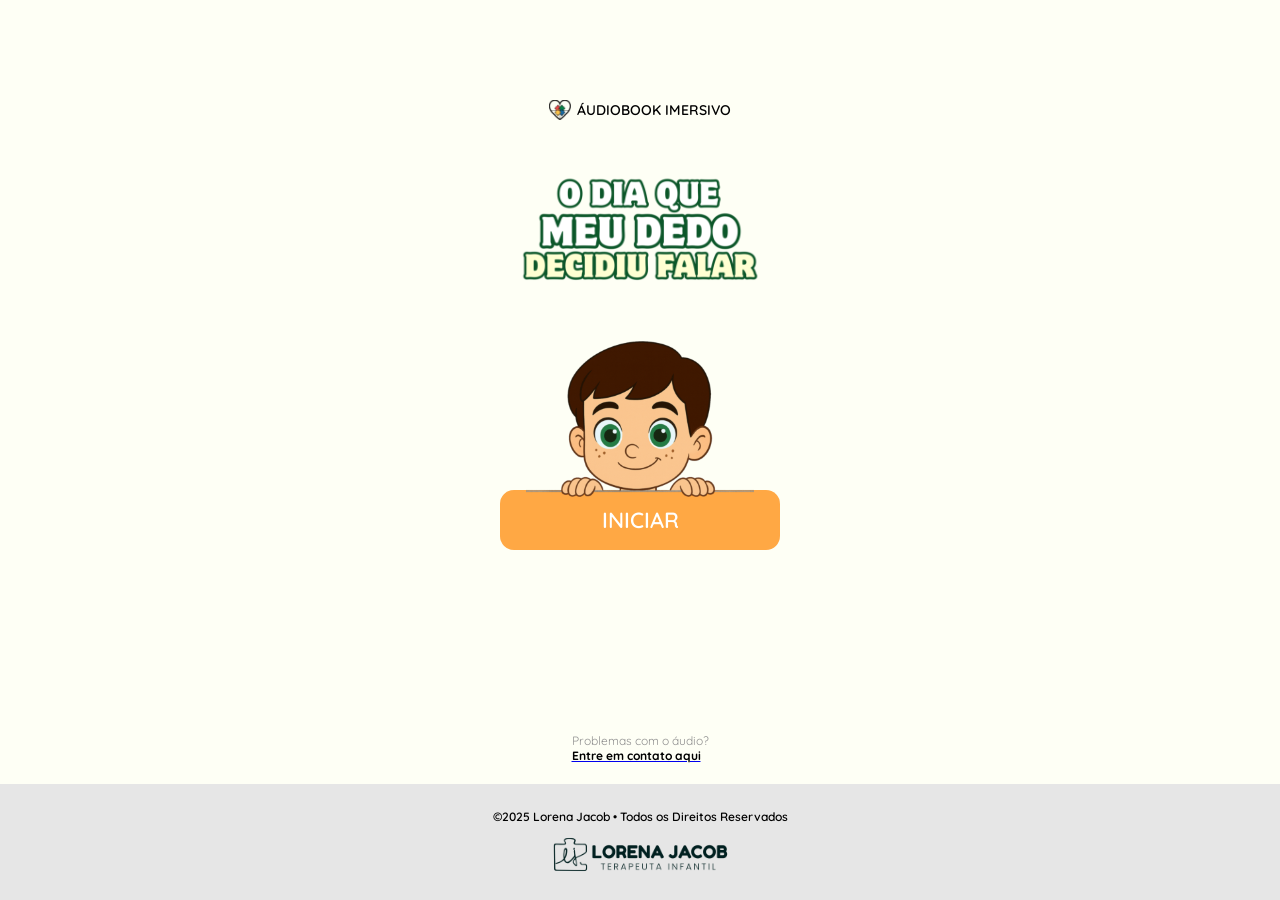
==== public/o-dia-que-meu-dedo-decidiu-falar/index.html @ e36b0d24 "fix: corrigir estrutura de pastas movendo livro para /public" ====
<!DOCTYPE html>
<html lang="pt-BR">
<head>
    <meta charset="UTF-8">
    <meta name="viewport" content="width=device-width, initial-scale=1.0">

    <title>O dia que meu dedo decidiu falar</title>

    <!-- CSS do livro -->
    <link rel="stylesheet" href="livro1.css">

    <!-- Fonte Quicksand -->
    <link rel="preconnect" href="https://fonts.googleapis.com">
    <link rel="preconnect" href="https://fonts.gstatic.com" crossorigin>
    <link href="https://fonts.googleapis.com/css2?family=Quicksand:wght@300..700&display=swap" rel="stylesheet">
</head>

<body>

    <!-- CONTEÚDO PRINCIPAL DO LIVRO -->
    <main class="container">

        <!-- Topo -->
        <div class="topo">
            <img src="img/coracao.svg" class="icone-coracao" alt="Coração">
            <span class="texto-topo">ÁUDIOBOOK IMERSIVO</span>
        </div>

        <!-- Título -->
        <img class="titulo" src="img/titulo.svg" alt="Título do Livro">

        <!-- Menino + Botão -->
        <div class="area-personagem">
            <img class="menino" src="img/menino.svg" alt="Personagem Menino">
            <a href="pagina1.html" class="btn-iniciar">INICIAR</a>
        </div>

    </main>

    <div class="area-ajuda" >
        <p> Problemas com o áudio? </p> 

        <a href="https://wa.me/5527998206121?text=Ol%C3%A1%2C%20estou%20com%20problemas%20no%20%C3%A1udiobook%20do%20livro%20%22O%20dia%20que%20meu%20dedo%20decidiu%20falar%22"><p id="entre-contato" > <strong>Entre em contato aqui </strong>  </p> <br> </a>
        
    </div>


    <footer class="rodape">
        <p>©2025 Lorena Jacob • Todos os Direitos Reservados</p>

        <a href="https://www.lorenajacob.com.br/"> <img src="img/logo.svg" class="logo-rodape" alt="Logo Lorena Jacob"> </a>
        
    </footer>

    
</body>
</html>
---- public/o-dia-que-meu-dedo-decidiu-falar/livro1.css ----
/* ===== Fonte personalizada ===== */
@font-face {
    font-family: 'Motter Corpus';
    src: url('../../fonts/motter-corpus-itc-tt.ttf') format('truetype');
}

/* ===== RESET ===== */
* {
    margin: 0;
    padding: 0;
    box-sizing: border-box;
}

/* ===== GARANTIR QUE A TELA TENHA 100% DA ALTURA ===== */
html, body {
    height: 100%;
}

/* ===== BODY FLEX PARA FIXAR RODAPÉ NO FINAL ===== */
body {
    background-color: #FEFFF5;
    display: flex;
    flex-direction: column;
    align-items: center;
    font-family: 'Quicksand', sans-serif;
}

/* ===== CONTAINER DO CONTEÚDO ===== */
.container {
    width: 100%;
    max-width: 390px;
    padding: 20px;
    text-align: center;

    flex: 1; /* Mantém conteúdo flexível e empurra o rodapé */
}

/* ===== TOPO ===== */
.topo {
    display: flex;
    justify-content: center;
    align-items: center;
    gap: 6px;
    margin-top: 80px;
}

.icone-coracao {
    width: 22px;
}

.texto-topo {
    font-size: 14px;
    font-weight: 600;
}

/* ===== TÍTULO (IMAGEM) ===== */
.titulo {
    display: block;
    margin: 50px auto 0;
    width: 80%;
    max-width: 300px;
}

/* ===== MENINO + BOTÃO ===== */
.area-personagem {
    display: flex;
    flex-direction: column;
    align-items: center;
}

/* Menino */
.menino {
    width: 65%;
    max-width: 230px;
    position: relative;
    z-index: 10;
    margin-bottom: -34px;
}

/* Botão iniciar */
.btn-iniciar {
    display: block;
    background-color: #FFA844;
    color: white;
    font-size: 22px;
    font-weight: 600;
    font-family: 'Quicksand', sans-serif;

    padding: 16px 0;
    width: 80%;
    max-width: 280px;

    border-radius: 14px;
    text-decoration: none;
    text-align: center;

    position: relative;
    z-index: 1;
}



.area-ajuda p {
    margin: 0;
    padding: 0;
    line-height: 1.3;
    justify-content: center;
    font-size: 12px;
    color: #8F8F8F;
}

#entre-contato{
    color: black;
}

/* ===== RODAPÉ 100% WIDTH ===== */
.rodape {
    width: 100%;
    background-color: #E6E6E6;
    padding: 25px 0;

    text-align: center;

    display: flex;
    flex-direction: column;
    align-items: center;

    flex-shrink: 0; /* NÃO deixa o rodapé ser encolhido */
}

.rodape p {
    font-size: 12px;
    font-weight: 600;
    margin-bottom: 10px;
}

.logo-rodape {
    width: auto;
    height: auto;
    max-width: 100%;
    display: block;
}

/* ===== MEDIA QUERY (ATÉ 600px) ===== */
@media (max-width: 600px) {

    .icone-coracao {
        width: 20px;
    }

    .texto-topo {
        font-size: 13px;
    }

    .titulo {
        margin: 40px auto 0;
        width: 100%;
    }

    .menino {
        width: 60%;
        margin-bottom: -30px;
    }

    .btn-iniciar {
        width: 85%;
        font-size: 20px;
        padding: 14px 0;
    }


.area-ajuda {
    margin-bottom: 80px;  
}


    .rodape {
        padding: 18px 0;
    }

    .logo-rodape {
       width: auto;
       height: auto;
    }

    .rodape p {
        font-size: 11px;
    }
}
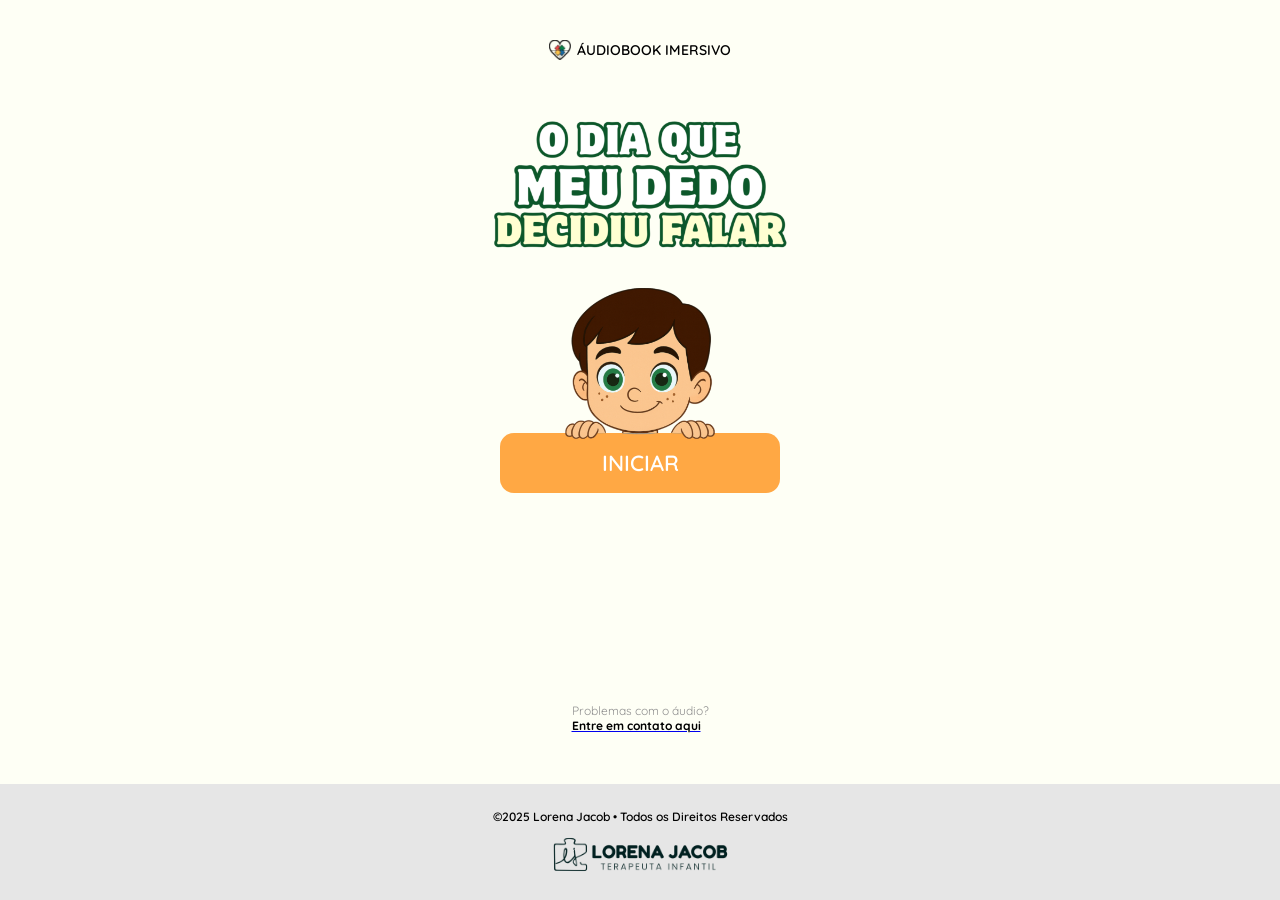
==== commit 00d45824: "Implementação de Cabeçalho" ====
--- a/public/o-dia-que-meu-dedo-decidiu-falar/index.html
+++ b/public/o-dia-que-meu-dedo-decidiu-falar/index.html
@@ -7,7 +7,8 @@
     <title>O dia que meu dedo decidiu falar</title>
 
     <!-- CSS do livro -->
-    <link rel="stylesheet" href="livro1.css">
+    <link rel="stylesheet" href="inicio.css">
+    <link rel="stylesheet" href="base.css">
 
     <!-- Fonte Quicksand -->
     <link rel="preconnect" href="https://fonts.googleapis.com">
--- a/public/o-dia-que-meu-dedo-decidiu-falar/inicio.css
+++ b/public/o-dia-que-meu-dedo-decidiu-falar/inicio.css
@@ -0,0 +1,209 @@
+/* ===== Fonte personalizada ===== */
+@font-face {
+    font-family: 'Motter Corpus';
+    src: url('../../fonts/motter-corpus-itc-tt.ttf') format('truetype');
+}
+
+/* ===== RESET ===== */
+* {
+    margin: 0;
+    padding: 0;
+    box-sizing: border-box;
+}
+
+/* ===== GARANTIR QUE A TELA TENHA 100% DA ALTURA ===== */
+html, body {
+    height: 100%;
+}
+
+/* ===== BODY FLEX PARA FIXAR RODAPÉ NO FINAL ===== */
+body {
+    background-color: #FEFFF5;
+    display: flex;
+    flex-direction: column;
+    align-items: center;
+    font-family: 'Quicksand', sans-serif;
+}
+
+/* ===== CONTAINER DO CONTEÚDO ===== */
+.container {
+    width: 100%;
+    max-width: 390px;
+    padding: 20px;
+    text-align: center;
+
+    flex: 1; /* Mantém conteúdo flexível e empurra o rodapé */
+}
+
+/* ===== TOPO ===== */
+.topo {
+    display: flex;
+    justify-content: center;
+    align-items: center;
+    gap: 6px;
+    margin-top: 20px;
+}
+
+.icone-coracao {
+    width: 22px;
+}
+
+.texto-topo {
+    font-size: 14px;
+    font-weight: 600;
+}
+
+/* ===== TÍTULO (IMAGEM) ===== */
+.titulo {
+    display: block;
+    margin: 50px auto 0;
+    width: 100%;
+    max-width: 500px;
+    margin-bottom: 20px;
+}
+
+/* ===== MENINO + BOTÃO ===== */
+.area-personagem {
+    display: flex;
+    flex-direction: column;
+    align-items: center;
+}
+
+/* Menino */
+.menino {
+    width: 65%;
+    max-width: 150px;
+    position: relative;
+    z-index: 10;
+    margin-bottom: -6.2px;
+}
+
+/* Botão iniciar */
+.btn-iniciar {
+    display: block;
+    background-color: #FFA844;
+    color: white;
+    font-size: 22px;
+    font-weight: 600;
+    font-family: 'Quicksand', sans-serif;
+
+    padding: 16px 0;
+    width: 80%;
+    max-width: 280px;
+
+    border-radius: 14px;
+    text-decoration: none;
+    text-align: center;
+
+    position: relative;
+    z-index: 1;
+}
+
+
+
+.area-ajuda p {
+    margin: 0;
+    padding: 0;
+    line-height: 1.3;
+    justify-content: center;
+    font-size: 12px;
+    color: #8F8F8F;
+}
+
+.area-ajuda{
+    padding: 30px;
+  
+}
+
+#entre-contato{
+    color: black;
+}
+
+/* ===== RODAPÉ 100% WIDTH ===== */
+.rodape {
+    width: 100%;
+    background-color: #E6E6E6;
+    padding: 25px 0;
+
+    text-align: center;
+
+    display: flex;
+    flex-direction: column;
+    align-items: center;
+
+    flex-shrink: 0; /* NÃO deixa o rodapé ser encolhido */
+}
+
+.rodape p {
+    font-size: 12px;
+    font-weight: 600;
+    margin-bottom: 10px;
+}
+
+.logo-rodape {
+    width: auto;
+    height: auto;
+    max-width: 100%;
+    display: block;
+}
+
+/* ===== MEDIA QUERY (ATÉ 600px) ===== */
+@media (max-width: 600px) {
+
+    .icone-coracao {
+        width: 20px;
+    }
+
+    .texto-topo {
+        font-size: 13px;
+    }
+
+    .titulo {
+        margin: 40px auto 0;
+        width: 100%;
+    }
+
+    .menino {
+        width: 60%;
+        margin-bottom: -7px;
+    }
+
+    .btn-iniciar {
+        width: 85%;
+        font-size: 20px;
+        padding: 14px 0;
+    }
+
+
+.area-ajuda {
+    margin-bottom: 80px;  
+}
+
+
+    .rodape {
+        padding: 18px 0;
+    }
+
+    .logo-rodape {
+       width: auto;
+       height: auto;
+    }
+
+    .rodape p {
+        font-size: 11px;
+    }
+}
+
+
+/* === FIX Android que cria espaço no rodapé (A52, A32, etc) === */
+@media screen and (max-height: 800px) {
+    body {
+        min-height: 100dvh !important;
+        display: flex !important;
+        flex-direction: column !important;
+    }
+
+    main, .container {
+        flex: 1 0 auto !important;
+    }
+}
--- a/public/o-dia-que-meu-dedo-decidiu-falar/base.css
+++ b/public/o-dia-que-meu-dedo-decidiu-falar/base.css
@@ -0,0 +1,197 @@
+/* ===== Fonte personalizada ===== */
+@font-face {
+    font-family: 'Motter Corpus';
+    src: url('../../fonts/motter-corpus-itc-tt.ttf') format('truetype');
+}
+
+/* ===== RESET ===== */
+* {
+    margin: 0;
+    padding: 0;
+    box-sizing: border-box;
+}
+
+/* ===== GARANTIR QUE A TELA TENHA 100% DA ALTURA ===== */
+html, body {
+    margin: 0;
+    padding: 0;
+    height: 100%;
+}
+
+
+main {
+    flex: 1;
+}
+
+
+
+
+/* ===== CABEÇALHO ===== */
+.topo-site {
+    width: 100%;
+    background-color: #083B6D;
+    padding: 15px 25px;
+
+    display: flex;
+    justify-content: space-between;
+    align-items: center;
+
+    flex-shrink: 0;
+}
+
+/* logo */
+.logo-topo {
+    height: 36px;
+    width: auto;
+}
+
+/* MOBILE — ícone hambúrguer */
+.menu-btn {
+    background-color: #5CC8FF;
+    border: none;
+    width: 48px;
+    height: 48px;
+    border-radius: 50%;
+
+    display: flex;
+    justify-content: center;
+    align-items: center;
+
+    cursor: pointer;
+}
+
+.menu-icone {
+    width: 26px;
+    height: 26px;
+}
+
+/* DESKTOP MENU */
+.menu-desktop {
+    display: flex;
+    align-items: center;
+    gap: 35px;
+}
+
+.menu-desktop .item-menu {
+    color: white;
+    font-size: 15px;
+    font-weight: 500;
+
+    display: flex;
+    align-items: center;
+    gap: 7px;
+
+    text-decoration: none;
+}
+
+.menu-desktop .icon {
+    width: 18px;
+    height: 18px;
+}
+
+/* Botão laranja de contato */
+.btn-contato {
+    background-color: #FFA844;
+    padding: 9px 14px;
+    border-radius: 8px;
+
+    color: white;
+    font-weight: 600;
+    font-size: 13px;
+
+    text-decoration: none;
+
+    display: flex;
+    align-items: center;
+    gap: 6px;
+}
+
+
+
+
+
+/* ===== BODY FLEX PARA FIXAR RODAPÉ NO FINAL ===== */
+body {
+    background-color: #FEFFF5;
+    display: flex;
+    flex-direction: column;
+    align-items: center;
+    font-family: 'Quicksand', sans-serif;
+    min-height: 100vh;
+}
+
+
+
+/* ===== CONTAINER DO CONTEÚDO ===== */
+.container {
+    width: 100%;
+    max-width: 390px;
+    padding: 20px;
+    text-align: center;
+
+    flex: 1; /* Mantém conteúdo flexível e empurra o rodapé */
+}
+
+/* ===== RODAPÉ 100% WIDTH ===== */
+.rodape {
+    width: 100%;
+    background-color: #E6E6E6;
+    padding: 25px 0;
+
+    text-align: center;
+
+    display: flex;
+    flex-direction: column;
+    align-items: center;
+
+    flex-shrink: 0; /* NÃO deixa o rodapé ser encolhido */
+}
+
+.rodape p {
+    font-size: 12px;
+    font-weight: 600;
+    margin-bottom: 10px;
+}
+
+.logo-rodape {
+    width: auto;
+    height: auto;
+    max-width: 100%;
+    display: block;
+}
+
+/* ===== MEDIA QUERY (ATÉ 600px) ===== */
+@media (max-width: 600px) {
+
+    .rodape {
+        padding: 18px 0;
+    }
+
+    .rodape p {
+        font-size: 11px;
+    }
+}
+
+/* === FIX Android que cria espaço no rodapé (A52, A32, etc) === */
+@media screen and (max-height: 800px) {
+    body {
+        min-height: 100dvh !important;
+        display: flex !important;
+        flex-direction: column !important;
+    }
+
+    main, .container {
+        flex: 1 0 auto !important;
+    }
+}
+
+
+/* MOBILE */
+.mobile-only { display: block; }
+.desktop-only { display: none; }
+
+/* DESKTOP */
+@media (min-width: 768px) {
+    .mobile-only { display: none; }
+    .desktop-only { display: flex; }
+}
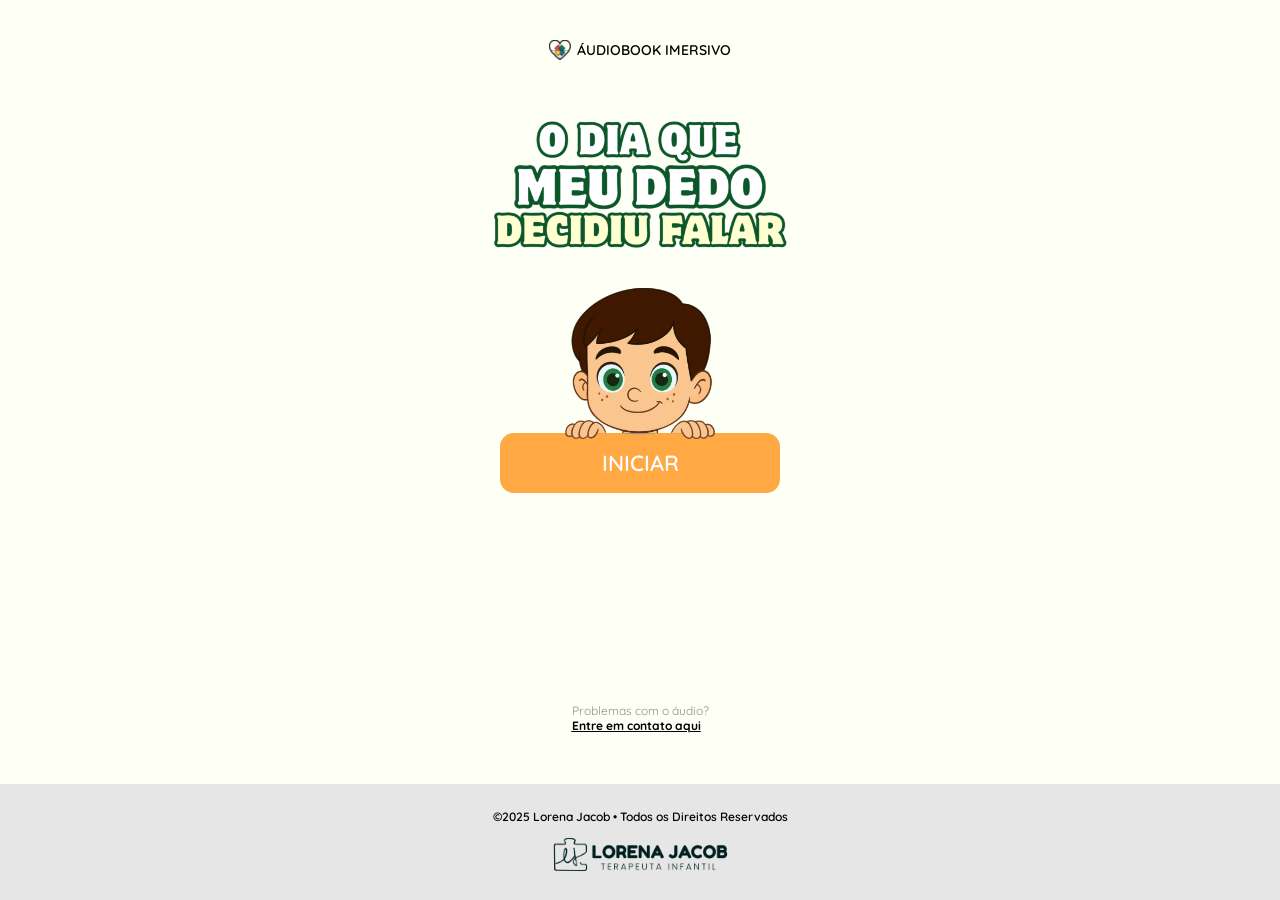
==== commit cbc2d5eb: "Menu Mobile e Implementações" ====
--- a/public/o-dia-que-meu-dedo-decidiu-falar/index.html
+++ b/public/o-dia-que-meu-dedo-decidiu-falar/index.html
@@ -53,6 +53,7 @@
         
     </footer>
 
-    
+    <script src="base.js"></script>
+
 </body>
 </html>
--- a/public/o-dia-que-meu-dedo-decidiu-falar/inicio.css
+++ b/public/o-dia-que-meu-dedo-decidiu-falar/inicio.css
@@ -150,6 +150,11 @@
 /* ===== MEDIA QUERY (ATÉ 600px) ===== */
 @media (max-width: 600px) {
 
+    .area-personagem{
+        margin-top: 30px;
+    }
+
+
     .icone-coracao {
         width: 20px;
     }
@@ -158,8 +163,12 @@
         font-size: 13px;
     }
 
+    .topo{
+         margin-top: 30px;
+    }
+
     .titulo {
-        margin: 40px auto 0;
+        margin: 80px auto 0;
         width: 100%;
     }
 
--- a/public/o-dia-que-meu-dedo-decidiu-falar/base.css
+++ b/public/o-dia-que-meu-dedo-decidiu-falar/base.css
@@ -110,6 +110,215 @@
 
 
 
+
+
+
+/* ===== BASE GLOBAL (fonts, reset, layout) ===== */
+
+@font-face {
+    font-family: 'Motter Corpus';
+    src: url('../../fonts/motter-corpus-itc-tt.ttf') format('truetype');
+}
+
+* {
+    margin: 0;
+    padding: 0;
+    box-sizing: border-box;
+}
+
+html, body {
+    height: 100%;
+}
+
+body {
+    background-color: #FEFFF5;
+    display: flex;
+    flex-direction: column;
+    align-items: center;
+    font-family: 'Quicksand', sans-serif;
+}
+
+main {
+    width: 100%;
+    max-width: 390px;
+    padding: 20px;
+    flex: 1;
+}
+
+/* ===== TÍTULO DO LIVRO ===== */
+.titulo-livro {
+    width: 85%;
+    max-width: 320px;
+    display: block;
+    margin: 30px auto 20px;
+}
+
+/* ===== INDICADOR DE PÁGINA ===== */
+.pagina-indicador {
+    background-color: #0C572A;
+    color: white;
+    padding: 12px 25px;
+    border-radius: 30px;
+    font-weight: 700;
+    font-size: 20px;
+    width: fit-content;
+    margin: 0 auto 25px;
+}
+
+
+/* ===== ÁREA DE AJUDA ===== */
+.area-ajuda p {
+    font-size: 12px;
+    color: #8F8F8F;
+}
+
+#entre-contato {
+    font-size: 12px;
+    color: black;
+    text-decoration: underline;
+}
+
+/* ===== RODAPÉ ===== */
+.rodape {
+    width: 100%;
+    background-color: #E6E6E6;
+    padding: 20px 0;
+    text-align: center;
+}
+
+.rodape p {
+    font-size: 12px;
+    font-weight: 600;
+    margin-bottom: 10px;
+}
+
+.logo-rodape {
+    max-width: 100%;
+    height: auto;
+}
+
+/* ===== FIX Android (A52 / A32 / Moto G) ===== */
+@media screen and (max-height: 800px) {
+    body {
+        min-height: 100dvh;
+    }
+}
+
+
+
+
+
+
+
+
+/* ===== MENU MOBILE (painel lateral) — ABRINDO PELA DIREITA ===== */
+.menu-mobile {
+    position: fixed;
+    top: 0;
+    right: -80%;            /* antes era left:-80% */
+    width: 80%;
+    height: 100vh;
+    background-color: #083B6D;
+    z-index: 9999;
+
+    display: flex;
+    flex-direction: column;
+
+    transition: right 0.35s ease-in-out;  /* antes era left */
+    padding: 35px 25px;
+}
+
+.menu-mobile.open {
+    right: 0;               /* antes era left:0 */
+}
+
+/* Conteúdo */
+.menu-mobile-content {
+    display: flex;
+    flex-direction: column;
+    gap: 22px;
+}
+
+/* Logo */
+.menu-mobile-logo {
+    width: 170px;
+    margin-bottom: 20px;
+}
+
+/* Itens */
+.menu-mobile-item {
+    color: white;
+    font-size: 15px;
+    font-weight: 500;
+    display: flex;
+    align-items: center;
+    gap: 10px;
+    text-decoration: none;
+    padding: 10px 0;
+}
+
+.menu-mobile-item .icon {
+    width: 20px;
+}
+
+/* Linha divisória */
+.menu-line {
+    width: 100%;
+    height: 1px;
+    background-color: rgba(255,255,255,0.25);
+    margin: px 0;
+}
+
+/* Botão */
+.menu-btn-contato {
+    background-color: #FFA844;
+    padding: 12px 18px;
+    border-radius: 10px;
+    text-decoration: none;
+
+    display: flex;
+    align-items: center;
+    gap: 8px;
+
+    color: white;
+    font-size: 14px;
+    font-weight: 600;
+
+    margin-top: 15px;
+}
+
+/* Fundo escuro para fechar menu */
+.overlay {
+    position: fixed;
+    top: 0;
+    left: 0;
+    width: 100vw;
+    height: 100vh;
+    background: rgba(0,0,0,0.45);
+
+    display: none;
+    z-index: 9998;
+}
+
+.overlay.show {
+    display: block;
+}
+
+/* Desktop não mostra menu mobile */
+@media (min-width: 768px) {
+    .menu-mobile,
+    .overlay {
+        display: none !important;
+    }
+}
+
+
+
+
+
+
+
+
 /* ===== BODY FLEX PARA FIXAR RODAPÉ NO FINAL ===== */
 body {
     background-color: #FEFFF5;
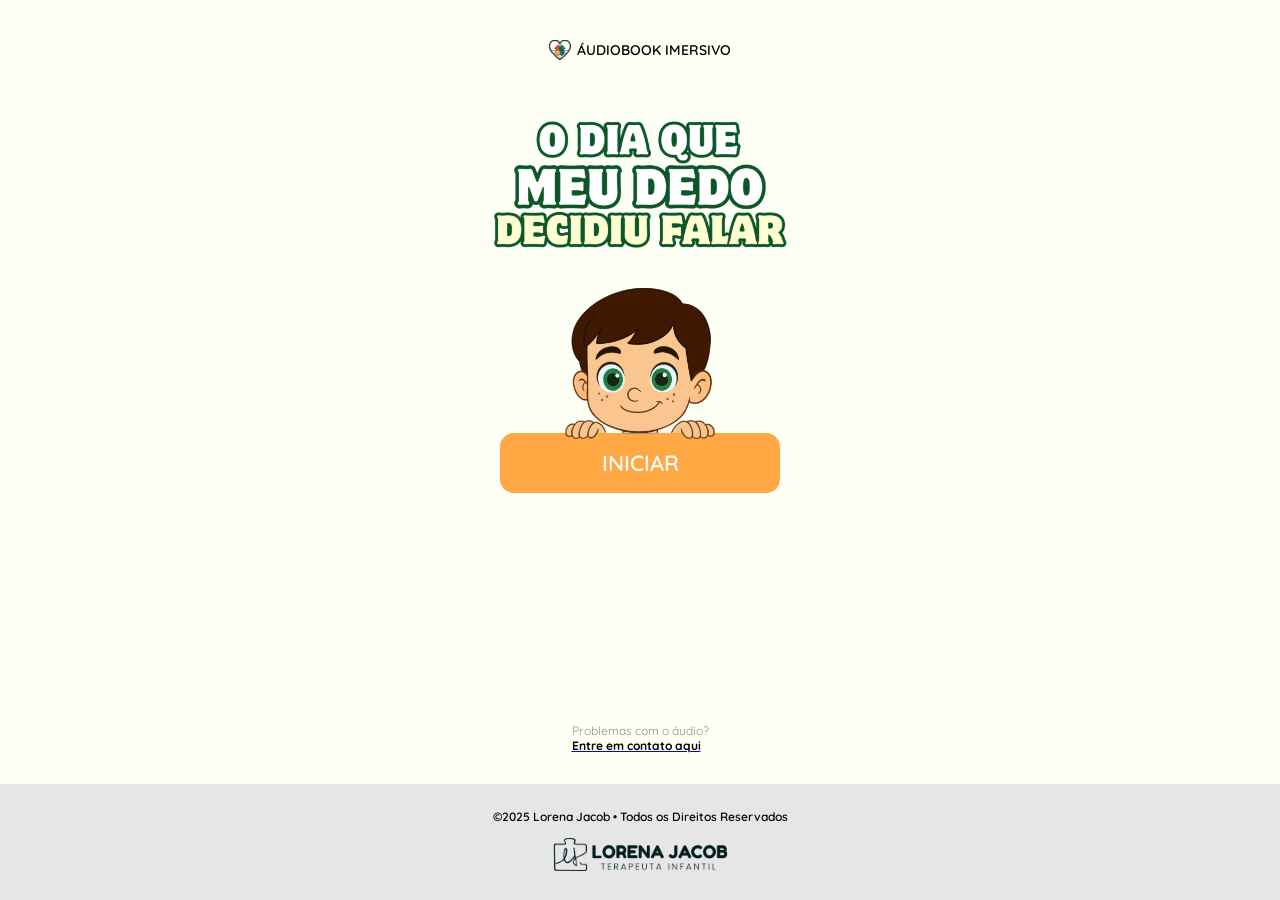
==== commit 02076fd3: "Melhora organização e legibilidade da página 1" ====
--- a/public/o-dia-que-meu-dedo-decidiu-falar/index.html
+++ b/public/o-dia-que-meu-dedo-decidiu-falar/index.html
@@ -1,16 +1,25 @@
 <!DOCTYPE html>
 <html lang="pt-BR">
+
 <head>
     <meta charset="UTF-8">
     <meta name="viewport" content="width=device-width, initial-scale=1.0">
 
     <title>O dia que meu dedo decidiu falar</title>
 
-    <!-- CSS do livro -->
+    <!-- ================================
+         CSS PRINCIPAL DA PÁGINA INICIAL
+         ================================= -->
     <link rel="stylesheet" href="inicio.css">
+
+    <!-- ================================
+         CSS GLOBAL (usado em todas as páginas)
+         ================================= -->
     <link rel="stylesheet" href="base.css">
 
-    <!-- Fonte Quicksand -->
+    <!-- ================================
+         Fontes Google
+         ================================= -->
     <link rel="preconnect" href="https://fonts.googleapis.com">
     <link rel="preconnect" href="https://fonts.gstatic.com" crossorigin>
     <link href="https://fonts.googleapis.com/css2?family=Quicksand:wght@300..700&display=swap" rel="stylesheet">
@@ -18,19 +27,30 @@
 
 <body>
 
-    <!-- CONTEÚDO PRINCIPAL DO LIVRO -->
+    <!-- =====================================================
+         MAIN (CONTEÚDO CENTRAL DA PÁGINA)
+         A página inicial não possui cabeçalho.
+         O conteúdo fica dentro de <main> para responsividade
+         ===================================================== -->
     <main class="container">
 
-        <!-- Topo -->
+        <!-- =====================================================
+             TOPO — Coração + Texto “Audiobook Imersivo”
+             ===================================================== -->
         <div class="topo">
             <img src="img/coracao.svg" class="icone-coracao" alt="Coração">
             <span class="texto-topo">ÁUDIOBOOK IMERSIVO</span>
         </div>
 
-        <!-- Título -->
+        <!-- =====================================================
+             TÍTULO DO LIVRO (imagem)
+             ===================================================== -->
         <img class="titulo" src="img/titulo.svg" alt="Título do Livro">
 
-        <!-- Menino + Botão -->
+        <!-- =====================================================
+             PERSONAGEM + BOTÃO INICIAR
+             O personagem fica acima do botão com sobreposição
+             ===================================================== -->
         <div class="area-personagem">
             <img class="menino" src="img/menino.svg" alt="Personagem Menino">
             <a href="pagina1.html" class="btn-iniciar">INICIAR</a>
@@ -38,21 +58,31 @@
 
     </main>
 
-    <div class="area-ajuda" >
-        <p> Problemas com o áudio? </p> 
+    <!-- =====================================================
+         ÁREA DE AJUDA — Link para suporte no WhatsApp
+         ===================================================== -->
+    <div class="area-ajuda">
+        <p>Problemas com o áudio?</p>
 
-        <a href="https://wa.me/5527998206121?text=Ol%C3%A1%2C%20estou%20com%20problemas%20no%20%C3%A1udiobook%20do%20livro%20%22O%20dia%20que%20meu%20dedo%20decidiu%20falar%22"><p id="entre-contato" > <strong>Entre em contato aqui </strong>  </p> <br> </a>
-        
+        <a href="https://wa.me/5527998206121?text=Ol%C3%A1%2C%20estou%20com%20problemas%20no%20%C3%A1udiobook%20do%20livro%20%22O%20dia%20que%20meu%20dedo%20decidiu%20falar%22">
+            <p id="entre-contato"><strong>Entre em contato aqui</strong></p>
+        </a>
     </div>
 
-
+    <!-- =====================================================
+         RODAPÉ — Sempre fixo ao final do conteúdo
+         ===================================================== -->
     <footer class="rodape">
         <p>©2025 Lorena Jacob • Todos os Direitos Reservados</p>
 
-        <a href="https://www.lorenajacob.com.br/"> <img src="img/logo.svg" class="logo-rodape" alt="Logo Lorena Jacob"> </a>
-        
+        <a href="https://www.lorenajacob.com.br/">
+            <img src="img/logo.svg" class="logo-rodape" alt="Logo Lorena Jacob">
+        </a>
     </footer>
 
+    <!-- =====================================================
+         SCRIPT GLOBAL (menu, comportamentos gerais...)
+         ===================================================== -->
     <script src="base.js"></script>
 
 </body>
--- a/public/o-dia-que-meu-dedo-decidiu-falar/base.css
+++ b/public/o-dia-que-meu-dedo-decidiu-falar/base.css
@@ -1,32 +1,56 @@
-/* ===== Fonte personalizada ===== */
+/* ============================================================================
+   1. FONTES E RESET GLOBAL
+   ============================================================================ */
+
+/* Fonte personalizada */
 @font-face {
     font-family: 'Motter Corpus';
     src: url('../../fonts/motter-corpus-itc-tt.ttf') format('truetype');
 }
 
-/* ===== RESET ===== */
+/* Reset */
 * {
     margin: 0;
     padding: 0;
     box-sizing: border-box;
 }
 
-/* ===== GARANTIR QUE A TELA TENHA 100% DA ALTURA ===== */
 html, body {
-    margin: 0;
-    padding: 0;
     height: 100%;
 }
 
+/* ============================================================================
+   2. LAYOUT GLOBAL
+   ============================================================================ */
+
+body {
+    background-color: #FEFFF5;
+    display: flex;
+    flex-direction: column;
+    align-items: center;
+    font-family: 'Quicksand', sans-serif;
+    min-height: 100vh;
+}
 
 main {
+    width: 100%;
+    max-width: 390px;
+    padding: 20px;
+    flex: 1; /* empurra rodapé para baixo */
+}
+
+.container {
+    width: 100%;
+    max-width: 390px;
+    padding: 20px;
+    text-align: center;
     flex: 1;
 }
 
-
-
-
-/* ===== CABEÇALHO ===== */
+/* ============================================================================
+   3. CABEÇALHO (TOP BAR)
+   ============================================================================ */
+
 .topo-site {
     width: 100%;
     background-color: #083B6D;
@@ -39,13 +63,12 @@
     flex-shrink: 0;
 }
 
-/* logo */
 .logo-topo {
     height: 36px;
     width: auto;
 }
 
-/* MOBILE — ícone hambúrguer */
+/* Botão mobile (hambúrguer) */
 .menu-btn {
     background-color: #5CC8FF;
     border: none;
@@ -56,7 +79,6 @@
     display: flex;
     justify-content: center;
     align-items: center;
-
     cursor: pointer;
 }
 
@@ -65,7 +87,10 @@
     height: 26px;
 }
 
-/* DESKTOP MENU */
+/* ============================================================================
+   4. MENU DESKTOP
+   ============================================================================ */
+
 .menu-desktop {
     display: flex;
     align-items: center;
@@ -89,7 +114,7 @@
     height: 18px;
 }
 
-/* Botão laranja de contato */
+/* Botão de contato (laranja) */
 .btn-contato {
     background-color: #FFA844;
     padding: 9px 14px;
@@ -98,7 +123,6 @@
     color: white;
     font-weight: 600;
     font-size: 13px;
-
     text-decoration: none;
 
     display: flex;
@@ -106,116 +130,14 @@
     gap: 6px;
 }
 
-
-
-
-
-
-
-
-/* ===== BASE GLOBAL (fonts, reset, layout) ===== */
-
-@font-face {
-    font-family: 'Motter Corpus';
-    src: url('../../fonts/motter-corpus-itc-tt.ttf') format('truetype');
-}
-
-* {
-    margin: 0;
-    padding: 0;
-    box-sizing: border-box;
-}
-
-html, body {
-    height: 100%;
-}
-
-body {
-    background-color: #FEFFF5;
-    display: flex;
-    flex-direction: column;
-    align-items: center;
-    font-family: 'Quicksand', sans-serif;
-}
-
-main {
-    width: 100%;
-    max-width: 390px;
-    padding: 20px;
-    flex: 1;
-}
-
-/* ===== TÍTULO DO LIVRO ===== */
-.titulo-livro {
-    width: 85%;
-    max-width: 320px;
-    display: block;
-    margin: 30px auto 20px;
-}
-
-/* ===== INDICADOR DE PÁGINA ===== */
-.pagina-indicador {
-    background-color: #0C572A;
-    color: white;
-    padding: 12px 25px;
-    border-radius: 30px;
-    font-weight: 700;
-    font-size: 20px;
-    width: fit-content;
-    margin: 0 auto 25px;
-}
-
-
-/* ===== ÁREA DE AJUDA ===== */
-.area-ajuda p {
-    font-size: 12px;
-    color: #8F8F8F;
-}
-
-#entre-contato {
-    font-size: 12px;
-    color: black;
-    text-decoration: underline;
-}
-
-/* ===== RODAPÉ ===== */
-.rodape {
-    width: 100%;
-    background-color: #E6E6E6;
-    padding: 20px 0;
-    text-align: center;
-}
-
-.rodape p {
-    font-size: 12px;
-    font-weight: 600;
-    margin-bottom: 10px;
-}
-
-.logo-rodape {
-    max-width: 100%;
-    height: auto;
-}
-
-/* ===== FIX Android (A52 / A32 / Moto G) ===== */
-@media screen and (max-height: 800px) {
-    body {
-        min-height: 100dvh;
-    }
-}
-
-
-
-
-
-
-
-
-/* ===== MENU MOBILE (painel lateral) — ABRINDO PELA DIREITA ===== */
+/* ============================================================================
+   5. MENU MOBILE (LATERAL DIREITA)
+   ============================================================================ */
+
 .menu-mobile {
     position: fixed;
     top: 0;
-    right: -80%;            /* antes era left:-80% */
+    right: -80%;
     width: 80%;
     height: 100vh;
     background-color: #083B6D;
@@ -223,36 +145,35 @@
 
     display: flex;
     flex-direction: column;
-
-    transition: right 0.35s ease-in-out;  /* antes era left */
     padding: 35px 25px;
+
+    transition: right 0.35s ease-in-out;
 }
 
 .menu-mobile.open {
-    right: 0;               /* antes era left:0 */
-}
-
-/* Conteúdo */
+    right: 0;
+}
+
 .menu-mobile-content {
     display: flex;
     flex-direction: column;
     gap: 22px;
 }
 
-/* Logo */
 .menu-mobile-logo {
     width: 170px;
     margin-bottom: 20px;
 }
 
-/* Itens */
 .menu-mobile-item {
     color: white;
     font-size: 15px;
     font-weight: 500;
+
     display: flex;
     align-items: center;
     gap: 10px;
+
     text-decoration: none;
     padding: 10px 0;
 }
@@ -266,15 +187,12 @@
     width: 100%;
     height: 1px;
     background-color: rgba(255,255,255,0.25);
-    margin: px 0;
-}
-
-/* Botão */
+}
+
 .menu-btn-contato {
     background-color: #FFA844;
     padding: 12px 18px;
     border-radius: 10px;
-    text-decoration: none;
 
     display: flex;
     align-items: center;
@@ -283,11 +201,9 @@
     color: white;
     font-size: 14px;
     font-weight: 600;
-
-    margin-top: 15px;
-}
-
-/* Fundo escuro para fechar menu */
+}
+
+/* Overlay */
 .overlay {
     position: fixed;
     top: 0;
@@ -295,7 +211,6 @@
     width: 100vw;
     height: 100vh;
     background: rgba(0,0,0,0.45);
-
     display: none;
     z-index: 9998;
 }
@@ -304,44 +219,125 @@
     display: block;
 }
 
-/* Desktop não mostra menu mobile */
-@media (min-width: 768px) {
-    .menu-mobile,
-    .overlay {
-        display: none !important;
-    }
-}
-
-
-
-
-
-
-
-
-/* ===== BODY FLEX PARA FIXAR RODAPÉ NO FINAL ===== */
-body {
-    background-color: #FEFFF5;
-    display: flex;
-    flex-direction: column;
-    align-items: center;
-    font-family: 'Quicksand', sans-serif;
-    min-height: 100vh;
-}
-
-
-
-/* ===== CONTAINER DO CONTEÚDO ===== */
-.container {
-    width: 100%;
-    max-width: 390px;
-    padding: 20px;
+/* ============================================================================
+   6. INDICADOR DE PÁGINA
+   ============================================================================ */
+
+.pagina-indicador {
+    background-color: #0C572A;
+    color: white;
+    padding: 12px 25px;
+    border-radius: 30px;
+    font-weight: 700;
+    font-size: 20px;
+    width: fit-content;
+    margin: 0 auto 25px;
+}
+
+/* ============================================================================
+   7. PLAYER DE ÁUDIO (COMPARTILHADO ENTRE TODAS AS PÁGINAS)
+   ============================================================================ */
+
+.audio-card {
+    width: 100%;
+    max-width: 360px;
+    background: white;
+    padding: 25px 20px;
+    border-radius: 18px;
+    border: 2px solid rgba(0,0,0,0.15);
+    margin: 40px auto 20px;
+}
+
+/* Área central com player + avançar/voltar */
+.audio-center {
+    display: flex;
+    justify-content: center;
+    align-items: center;
+    gap: 45px;
+    margin-bottom: 20px;
+}
+
+/* Botão Play/Pause circular */
+.audio-play {
+    background: none;
+    border: none;
+    padding: 0;
+    width: 110px;
+    height: 110px;
+
+    display: flex;
+    justify-content: center;
+    align-items: center;
+
+    position: relative;
+    cursor: pointer;
+}
+
+/* Ícones sobrepostos */
+.audio-play img {
+    width: 110px;
+    height: 110px;
+    object-fit: contain;
+
+    position: absolute;
+    inset: 0;
+    margin: auto;
+    pointer-events: none;
+}
+
+#pauseIcon { display: none; }
+
+/* Avançar / Voltar */
+.audio-nav {
+    display: flex;
+    flex-direction: column;
+    align-items: center;
+    gap: 3px;
+    cursor: pointer;
+}
+
+.audio-nav img {
+    width: 30px;
+    opacity: 0.9;
+}
+
+.audio-nav span {
+    font-size: 13px;
+    color: #D7D7D7;
+}
+
+/* Waveform */
+.audio-wave-container {
+    display: flex;
+    align-items: center;
+    justify-content: space-between;
+    margin-top: 15px;
+}
+
+#waveform {
+    width: 100%;
+    height: 60px;
+    margin: 0 10px;
+}
+
+/* ============================================================================
+   8. ÁREA DE AJUDA
+   ============================================================================ */
+
+.audio-help {
+    margin-top: 18px;
     text-align: center;
-
-    flex: 1; /* Mantém conteúdo flexível e empurra o rodapé */
-}
-
-/* ===== RODAPÉ 100% WIDTH ===== */
+}
+
+.audio-help p {
+    font-size: 12px;
+    color: #8F8F8F;
+}
+
+/* ============================================================================
+   9. RODAPÉ
+   ============================================================================ */
+
 .rodape {
     width: 100%;
     background-color: #E6E6E6;
@@ -353,7 +349,7 @@
     flex-direction: column;
     align-items: center;
 
-    flex-shrink: 0; /* NÃO deixa o rodapé ser encolhido */
+    flex-shrink: 0;
 }
 
 .rodape p {
@@ -363,15 +359,23 @@
 }
 
 .logo-rodape {
-    width: auto;
+    max-width: 100%;
     height: auto;
-    max-width: 100%;
-    display: block;
-}
-
-/* ===== MEDIA QUERY (ATÉ 600px) ===== */
+}
+
+/* ============================================================================
+   10. RESPONSIVIDADE (MOBILE/TABLET)
+   ============================================================================ */
+
+.mobile-only { display: block; }
+.desktop-only { display: none; }
+
+@media (min-width: 768px) {
+    .mobile-only { display: none; }
+    .desktop-only { display: flex; }
+}
+
 @media (max-width: 600px) {
-
     .rodape {
         padding: 18px 0;
     }
@@ -381,26 +385,9 @@
     }
 }
 
-/* === FIX Android que cria espaço no rodapé (A52, A32, etc) === */
+/* Fix Android A52/A32/Moto G */
 @media screen and (max-height: 800px) {
     body {
         min-height: 100dvh !important;
-        display: flex !important;
-        flex-direction: column !important;
     }
-
-    main, .container {
-        flex: 1 0 auto !important;
-    }
-}
-
-
-/* MOBILE */
-.mobile-only { display: block; }
-.desktop-only { display: none; }
-
-/* DESKTOP */
-@media (min-width: 768px) {
-    .mobile-only { display: none; }
-    .desktop-only { display: flex; }
-}
+}
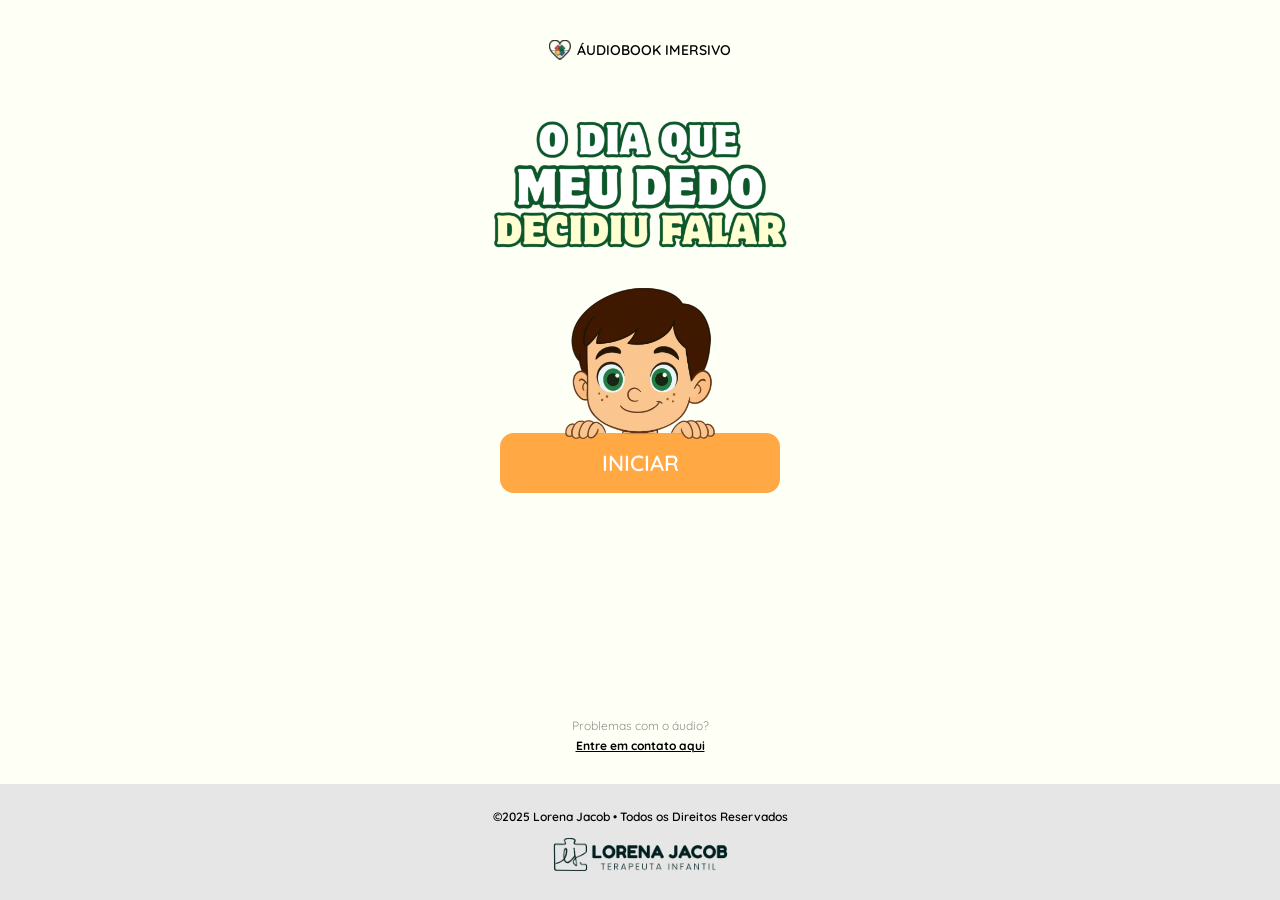
==== commit aeb6138a: "Move index do livro para subpasta e ajusta caminhos" ====
--- a/public/o-dia-que-meu-dedo-decidiu-falar/index.html
+++ b/public/o-dia-que-meu-dedo-decidiu-falar/index.html
@@ -15,7 +15,7 @@
     <!-- ================================
          CSS GLOBAL (usado em todas as páginas)
          ================================= -->
-    <link rel="stylesheet" href="base.css">
+     <link rel="stylesheet" href="../base.css">
 
     <!-- ================================
          Fontes Google
@@ -38,22 +38,22 @@
              TOPO — Coração + Texto “Audiobook Imersivo”
              ===================================================== -->
         <div class="topo">
-            <img src="img/coracao.svg" class="icone-coracao" alt="Coração">
+            <img src="../img/coracao.svg" class="icone-coracao" alt="Coração">
             <span class="texto-topo">ÁUDIOBOOK IMERSIVO</span>
         </div>
 
         <!-- =====================================================
              TÍTULO DO LIVRO (imagem)
              ===================================================== -->
-        <img class="titulo" src="img/titulo.svg" alt="Título do Livro">
+        <img class="titulo" src="../img/titulo.svg" alt="Título do Livro">
 
         <!-- =====================================================
              PERSONAGEM + BOTÃO INICIAR
              O personagem fica acima do botão com sobreposição
              ===================================================== -->
         <div class="area-personagem">
-            <img class="menino" src="img/menino.svg" alt="Personagem Menino">
-            <a href="pagina1.html" class="btn-iniciar">INICIAR</a>
+            <img class="menino" src="../img/menino.svg" alt="Personagem Menino">
+            <a href="/public/o-dia-que-meu-dedo-decidiu-falar/pagina1.html" class="btn-iniciar">INICIAR</a>
         </div>
 
     </main>
@@ -61,13 +61,15 @@
     <!-- =====================================================
          ÁREA DE AJUDA — Link para suporte no WhatsApp
          ===================================================== -->
-    <div class="area-ajuda">
-        <p>Problemas com o áudio?</p>
+   <div class="area-ajuda">
+    <p>Problemas com o áudio?</p>
 
-        <a href="https://wa.me/5527998206121?text=Ol%C3%A1%2C%20estou%20com%20problemas%20no%20%C3%A1udiobook%20do%20livro%20%22O%20dia%20que%20meu%20dedo%20decidiu%20falar%22">
-            <p id="entre-contato"><strong>Entre em contato aqui</strong></p>
-        </a>
-    </div>
+    <a id="entre-contato"
+       href="https://wa.me/5527998206121?text=Ol%C3%A1%2C%20estou%20com%20problemas%20no%20%C3%A1udiobook%20do%20livro%20%22O%20dia%20que%20meu%20dedo%20decidiu%20falar%22">
+        <strong>Entre em contato aqui</strong>
+    </a>
+</div>
+
 
     <!-- =====================================================
          RODAPÉ — Sempre fixo ao final do conteúdo
@@ -76,14 +78,15 @@
         <p>©2025 Lorena Jacob • Todos os Direitos Reservados</p>
 
         <a href="https://www.lorenajacob.com.br/">
-            <img src="img/logo.svg" class="logo-rodape" alt="Logo Lorena Jacob">
+            <img src="../img/logo.svg" class="logo-rodape" alt="Logo Lorena Jacob">
         </a>
     </footer>
 
     <!-- =====================================================
          SCRIPT GLOBAL (menu, comportamentos gerais...)
          ===================================================== -->
-    <script src="base.js"></script>
+    <script src="../base.js"></script>
+
 
 </body>
 </html>
--- a/public/o-dia-que-meu-dedo-decidiu-falar/inicio.css
+++ b/public/o-dia-que-meu-dedo-decidiu-falar/inicio.css
@@ -101,23 +101,6 @@
 
 
 
-.area-ajuda p {
-    margin: 0;
-    padding: 0;
-    line-height: 1.3;
-    justify-content: center;
-    font-size: 12px;
-    color: #8F8F8F;
-}
-
-.area-ajuda{
-    padding: 30px;
-  
-}
-
-#entre-contato{
-    color: black;
-}
 
 /* ===== RODAPÉ 100% WIDTH ===== */
 .rodape {
--- a/public/base.css
+++ b/public/base.css
@@ -0,0 +1,404 @@
+/* ============================================================================
+   1. FONTES E RESET GLOBAL
+   ============================================================================ */
+
+/* Fonte personalizada */
+@font-face {
+    font-family: 'Motter Corpus';
+    src: url('../../fonts/motter-corpus-itc-tt.ttf') format('truetype');
+}
+
+/* Reset */
+* {
+    margin: 0;
+    padding: 0;
+    box-sizing: border-box;
+}
+
+html, body {
+    height: 100%;
+}
+
+/* ============================================================================
+   2. LAYOUT GLOBAL
+   ============================================================================ */
+
+body {
+    background-color: #FEFFF5;
+    display: flex;
+    flex-direction: column;
+    align-items: center;
+    font-family: 'Quicksand', sans-serif;
+    min-height: 100vh;
+}
+
+main {
+    width: 100%;
+    max-width: 390px;
+    padding: 20px;
+    flex: 1; /* empurra rodapé para baixo */
+}
+
+.container {
+    width: 100%;
+    max-width: 390px;
+    padding: 20px;
+    text-align: center;
+    flex: 1;
+}
+
+/* ============================================================================
+   3. CABEÇALHO (TOP BAR)
+   ============================================================================ */
+
+.topo-site {
+    width: 100%;
+    background-color: #083B6D;
+    padding: 15px 25px;
+
+    display: flex;
+    justify-content: space-between;
+    align-items: center;
+
+    flex-shrink: 0;
+}
+
+.logo-topo {
+    height: 36px;
+    width: auto;
+}
+
+/* Botão mobile (hambúrguer) */
+.menu-btn {
+    background-color: #5CC8FF;
+    border: none;
+    width: 48px;
+    height: 48px;
+    border-radius: 50%;
+
+    display: flex;
+    justify-content: center;
+    align-items: center;
+    cursor: pointer;
+}
+
+.menu-icone {
+    width: 26px;
+    height: 26px;
+}
+
+/* ============================================================================
+   4. MENU DESKTOP
+   ============================================================================ */
+
+.menu-desktop {
+    display: flex;
+    align-items: center;
+    gap: 35px;
+}
+
+.menu-desktop .item-menu {
+    color: white;
+    font-size: 15px;
+    font-weight: 500;
+
+    display: flex;
+    align-items: center;
+    gap: 7px;
+
+    text-decoration: none;
+}
+
+.menu-desktop .icon {
+    width: 18px;
+    height: 18px;
+}
+
+/* Botão de contato (laranja) */
+.btn-contato {
+    background-color: #FFA844;
+    padding: 9px 14px;
+    border-radius: 8px;
+
+    color: white;
+    font-weight: 600;
+    font-size: 13px;
+    text-decoration: none;
+
+    display: flex;
+    align-items: center;
+    gap: 6px;
+}
+
+/* ============================================================================
+   5. MENU MOBILE (LATERAL DIREITA)
+   ============================================================================ */
+
+.menu-mobile {
+    position: fixed;
+    top: 0;
+    right: -80%;
+    width: 80%;
+    height: 100vh;
+    background-color: #083B6D;
+    z-index: 9999;
+
+    display: flex;
+    flex-direction: column;
+    padding: 35px 25px;
+
+    transition: right 0.35s ease-in-out;
+}
+
+.menu-mobile.open {
+    right: 0;
+}
+
+.menu-mobile-content {
+    display: flex;
+    flex-direction: column;
+    gap: 22px;
+}
+
+.menu-mobile-logo {
+    width: 170px;
+    margin-bottom: 20px;
+}
+
+.menu-mobile-item {
+    color: white;
+    font-size: 15px;
+    font-weight: 500;
+
+    display: flex;
+    align-items: center;
+    gap: 10px;
+
+    text-decoration: none;
+    padding: 10px 0;
+}
+
+.menu-mobile-item .icon {
+    width: 20px;
+}
+
+/* Linha divisória */
+.menu-line {
+    width: 100%;
+    height: 1px;
+    background-color: rgba(255,255,255,0.25);
+}
+
+.menu-btn-contato {
+    background-color: #FFA844;
+    padding: 12px 18px;
+    border-radius: 10px;
+
+    display: flex;
+    align-items: center;
+    gap: 8px;
+
+    color: white;
+    font-size: 14px;
+    font-weight: 600;
+}
+
+/* Overlay */
+.overlay {
+    position: fixed;
+    top: 0;
+    left: 0;
+    width: 100vw;
+    height: 100vh;
+    background: rgba(0,0,0,0.45);
+    display: none;
+    z-index: 9998;
+}
+
+.overlay.show {
+    display: block;
+}
+
+/* ============================================================================
+   6. INDICADOR DE PÁGINA
+   ============================================================================ */
+
+.pagina-indicador {
+    background-color: #0C572A;
+    color: white;
+    padding: 12px 25px;
+    border-radius: 30px;
+    font-weight: 700;
+    font-size: 20px;
+    width: fit-content;
+    margin: 0 auto 25px;
+}
+
+/* ============================================================================
+   7. PLAYER DE ÁUDIO (COMPARTILHADO ENTRE TODAS AS PÁGINAS)
+   ============================================================================ */
+
+.audio-card {
+    width: 100%;
+    max-width: 360px;
+    background: white;
+    padding: 25px 20px;
+    border-radius: 18px;
+    border: 2px solid rgba(0,0,0,0.15);
+    margin: 40px auto 20px;
+}
+
+/* Área central com player + avançar/voltar */
+.audio-center {
+    display: flex;
+    justify-content: center;
+    align-items: center;
+    gap: 45px;
+    margin-bottom: 20px;
+}
+
+/* Botão Play/Pause circular */
+.audio-play {
+    background: none;
+    border: none;
+    padding: 0;
+    width: 110px;
+    height: 110px;
+
+    display: flex;
+    justify-content: center;
+    align-items: center;
+
+    position: relative;
+    cursor: pointer;
+}
+
+/* Ícones sobrepostos */
+.audio-play img {
+    width: 110px;
+    height: 110px;
+    object-fit: contain;
+
+    position: absolute;
+    inset: 0;
+    margin: auto;
+    pointer-events: none;
+}
+
+#pauseIcon { display: none; }
+
+/* Avançar / Voltar */
+.audio-nav {
+    display: flex;
+    flex-direction: column;
+    align-items: center;
+    gap: 3px;
+    cursor: pointer;
+}
+
+.audio-nav img {
+    width: 30px;
+    opacity: 0.9;
+}
+
+.audio-nav span {
+    font-size: 13px;
+    color: #D7D7D7;
+}
+
+/* Waveform */
+.audio-wave-container {
+    display: flex;
+    align-items: center;
+    justify-content: space-between;
+    margin-top: 15px;
+}
+
+#waveform {
+    width: 100%;
+    height: 60px;
+    margin: 0 10px;
+}
+
+/* ============================================================================
+   8. ÁREA DE AJUDA (Usada em todas as páginas)
+   ============================================================================ */
+
+.area-ajuda {
+    padding: 30px 0;
+    text-align: center;
+}
+
+.area-ajuda p {
+    margin: 0;
+    padding: 0;
+    line-height: 1.3;
+    font-size: 12px;
+    color: #8F8F8F;
+}
+
+#entre-contato {
+    color: black;
+    font-size: 12px;
+    text-decoration: underline;
+    font-weight: 600;
+}
+
+
+/* ============================================================================
+   9. RODAPÉ
+   ============================================================================ */
+
+.rodape {
+    width: 100%;
+    background-color: #E6E6E6;
+    padding: 25px 0;
+
+    text-align: center;
+
+    display: flex;
+    flex-direction: column;
+    align-items: center;
+
+    flex-shrink: 0;
+}
+
+.rodape p {
+    font-size: 12px;
+    font-weight: 600;
+    margin-bottom: 10px;
+}
+
+.logo-rodape {
+    max-width: 100%;
+    height: auto;
+}
+
+/* ============================================================================
+   10. RESPONSIVIDADE (MOBILE/TABLET)
+   ============================================================================ */
+
+.mobile-only { display: block; }
+.desktop-only { display: none; }
+
+@media (min-width: 768px) {
+    .mobile-only { display: none; }
+    .desktop-only { display: flex; }
+}
+
+@media (max-width: 600px) {
+    .rodape {
+        padding: 18px 0;
+    }
+
+    .rodape p {
+        font-size: 11px;
+    }
+}
+
+/* Fix Android A52/A32/Moto G */
+@media screen and (max-height: 800px) {
+    body {
+        min-height: 100dvh !important;
+    }
+}
